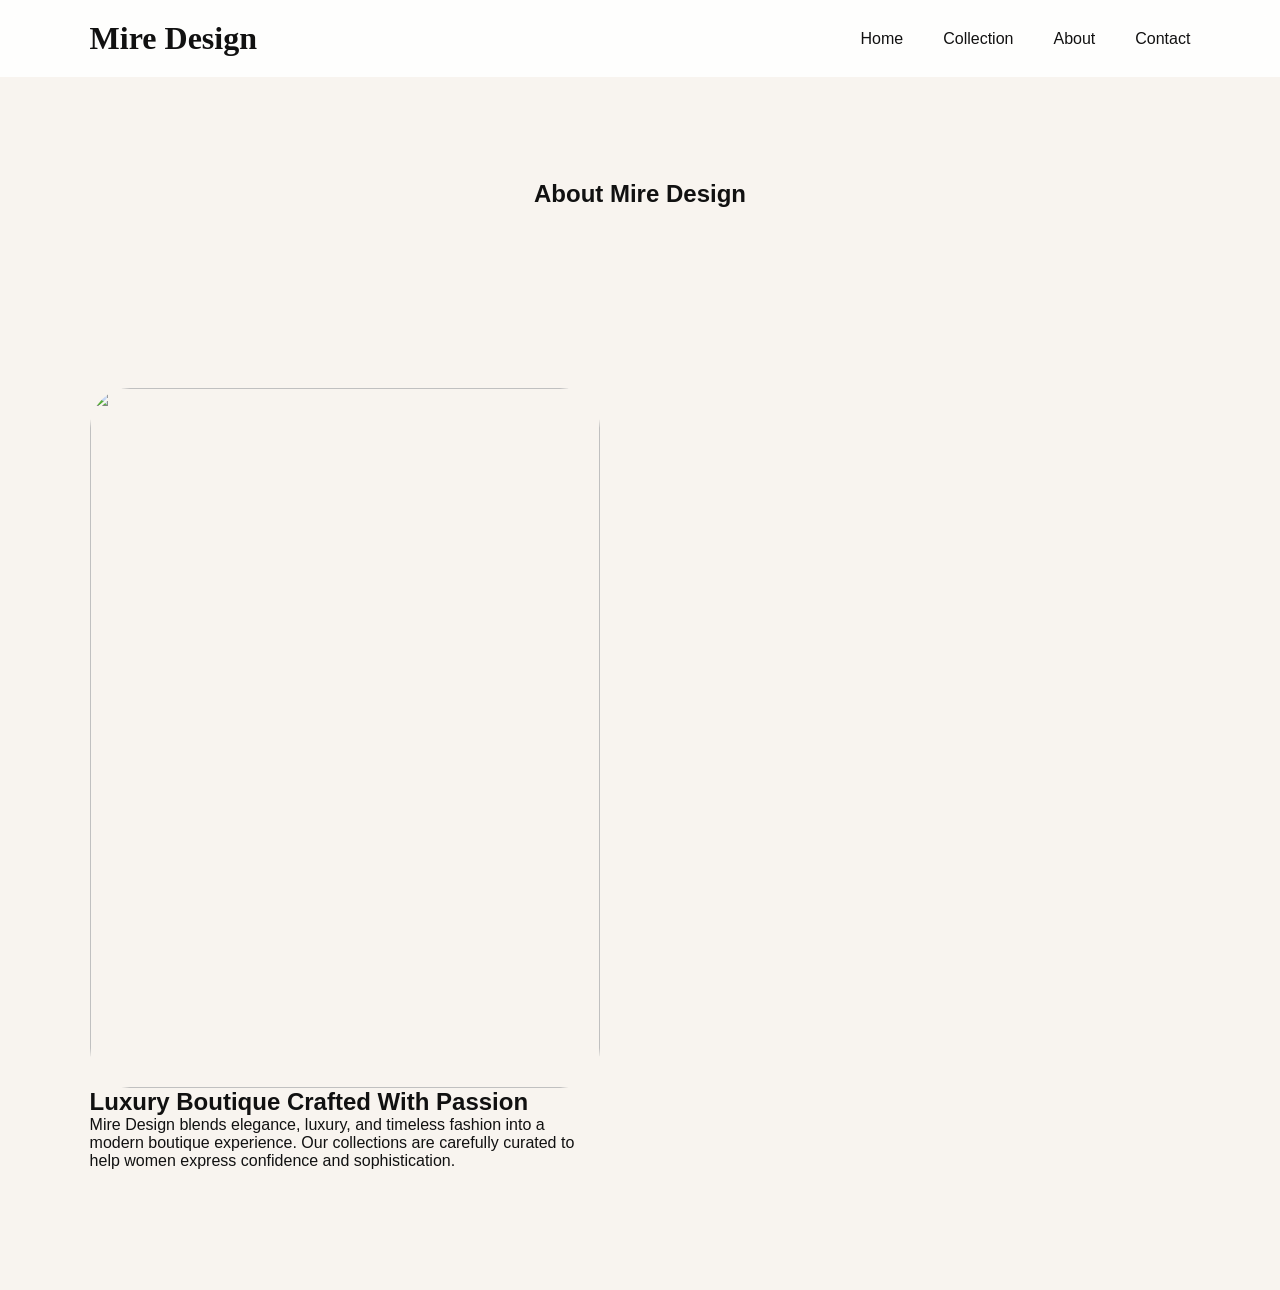
==== about.html @ c3a44b8a "Initial Mire Design website" ====
<!DOCTYPE html>
<html lang="en">

<head>

  <meta charset="UTF-8">
  <meta name="viewport" content="width=device-width, initial-scale=1.0">

  <title>Mire Design | About</title>

  <link rel="stylesheet" href="style.css">

</head>

<body>

  <header class="navbar">

    <div class="logo">
      Mire Design
    </div>

    <nav>
      <ul class="nav-links">
        <li><a href="home.html">Home</a></li>
        <li><a href="collection.html">Collection</a></li>
        <li><a href="about.html">About</a></li>
        <li><a href="contact.html">Contact</a></li>
      </ul>
    </nav>

  </header>

  <section class="page-banner">

    <h1>About Mire Design</h1>

  </section>

  <section class="about-section">

    <div class="about-container">

      <div class="about-image">

        <img src="https://images.unsplash.com/photo-1524504388940-b1c1722653e1?q=80&w=1200&auto=format&fit=crop">

      </div>

      <div class="about-text">

        <h2>Luxury Boutique Crafted With Passion</h2>

        <p>
          Mire Design blends elegance, luxury, and timeless fashion into a modern boutique experience.
          Our collections are carefully curated to help women express confidence and sophistication.
        </p>

      </div>

    </div>

  </section>

  <script src="script.js"></script>

</body>
</html>
---- style.css ----
/* =========================
   GLOBAL
========================= */

*{
  margin:0;
  padding:0;
  box-sizing:border-box;
}

html{
  scroll-behavior:smooth;
}

body{
  font-family:'Poppins',sans-serif;
  background:#f8f4ef;
  color:#111;
  overflow-x:hidden;
}

img{
  width:100%;
  display:block;
}

a{
  text-decoration:none;
}

section{
  width:100%;
}

/* =========================
   NAVBAR
========================= */

.navbar{
  width:100%;
  padding:20px 7%;

  display:flex;
  justify-content:space-between;
  align-items:center;

  background:#ffffffda;
  backdrop-filter:blur(10px);

  position:fixed;
  top:0;
  left:0;

  z-index:1000;

  transition:0.4s ease;
}

.logo{
  display:flex;
  align-items:center;
  gap:10px;
  font-size:2rem;
  font-family:'Playfair Display',serif;
  font-weight:700;
}

.logo img{
  width:44px;
  height:44px;
  border-radius:50%;
  object-fit:cover;
  object-position:center top;
}

.logo span{
  font-size:2rem;
  line-height:1;
}

.nav-links{
  display:flex;
  align-items:center;

  gap:40px;

  list-style:none;
}

.nav-links a{
  color:#111;
  font-weight:500;

  transition:0.3s ease;
}

.nav-links a:hover{
  color:#8c6a46;
}

.nav-icons{
  display:flex;
  align-items:center;

  gap:20px;
}

.nav-icons i{
  cursor:pointer;

  transition:0.3s ease;
}

.nav-icons i:hover{
  color:#8c6a46;
  transform:translateY(-3px);
}

/* =========================
   HERO SECTION
========================= */

.hero-section{
  min-height:100vh;

  padding:150px 7% 100px;

  display:grid;
  grid-template-columns:1fr 1fr;

  align-items:center;

  gap:80px;

  background:#f8f4ef;
}

.hero-left{
  max-width:620px;
}

.hero-tag{
  display:inline-block;

  padding:12px 24px;

  background:#fff;

  border-radius:50px;

  font-size:0.9rem;
  font-weight:500;

  margin-bottom:25px;

  box-shadow:0 10px 30px rgba(0,0,0,0.05);
}

.hero-left h1{
  font-size:5.5rem;
  line-height:1.05;

  font-weight:700;

  margin-bottom:25px;
}

.hero-left h1 span{
  color:#8c6a46;
}

.hero-text{
  font-size:1.1rem;
  line-height:1.8;

  color:#555;

  margin-bottom:40px;
}

.hero-buttons{
  display:flex;
  align-items:center;

  gap:20px;

  flex-wrap:wrap;
}

.hero-btn{
  display:inline-flex;
  align-items:center;
  justify-content:center;

  padding:18px 34px;

  border-radius:50px;

  background:#111;
  color:#fff;

  font-weight:500;

  transition:0.4s ease;
}

.hero-btn:hover{
  transform:translateY(-5px);
}

.light-btn{
  background:#fff;
  color:#111;

  box-shadow:0 10px 30px rgba(0,0,0,0.05);
}

.hero-right{
  position:relative;

  display:flex;
  justify-content:center;
  align-items:center;
}

.hero-right img{
  width:100%;
  max-width:650px;

  height:760px;

  object-fit:cover;
  object-position:center top;

  border-radius:40px;

  box-shadow:0 25px 60px rgba(0,0,0,0.12);
}

.hero-floating-card{
  position:absolute;

  left:-40px;
  bottom:40px;

  background:#fff;

  padding:25px 30px;

  border-radius:25px;

  box-shadow:0 20px 50px rgba(0,0,0,0.08);
}

.hero-floating-card h4{
  margin-bottom:8px;

  font-size:1.1rem;
}

.hero-floating-card p{
  color:#666;
}

/* =========================
   FEATURED PRODUCTS
========================= */

.featured-products{
  padding:20px 7% 120px;

  display:grid;
  grid-template-columns:repeat(3,1fr);

  gap:30px;
}

.featured-products .product-card{
  min-height:430px;

  padding:40px;

  border-radius:35px;

  overflow:hidden;

  transition:0.4s ease;

  opacity:1;
  transform:none;
}

.featured-products .product-card:hover{
  transform:translateY(-10px);
}

.featured-products .product-card span{
  color:#666;
}

.featured-products .product-card h2{
  font-size:2rem;

  margin-top:10px;
}

.featured-products .product-card img{
  width:100%;
  height:260px;

  object-fit:cover;
  object-position:center top;

  border-radius:25px;

  margin-top:30px;
}

.pink{
  background:#f6e8e8;
}

.yellow{
  background:#f5f1df;
}

.purple{
  background:#ece9f8;
}

/* =========================
   ABOUT SECTION
========================= */

.about-section{
  padding:120px 7%;

  display:grid;
  grid-template-columns:1fr 1fr;

  align-items:center;

  gap:80px;
}

.about-image img{
  width:100%;
  height:700px;

  object-fit:cover;
  object-position:center top;

  border-radius:40px;
}

.about-content span{
  color:#8c6a46;
  font-weight:600;
}

.about-content h2{
  font-size:4rem;
  line-height:1.1;

  margin:20px 0;
}

.about-content p{
  color:#666;

  line-height:1.9;

  margin-bottom:35px;
}

.about-content a{
  display:inline-flex;
  align-items:center;
  justify-content:center;

  padding:18px 34px;

  border-radius:50px;

  background:#111;
  color:#fff;

  transition:0.4s ease;
}

.about-content a:hover{
  transform:translateY(-5px);
}

/* =========================
   SECTION TITLE
========================= */

.section-title{
  text-align:center;

  margin-bottom:60px;
}

.section-title span{
  color:#8c6a46;
  font-weight:600;
}

.section-title h2{
  font-size:4rem;

  margin-top:15px;
}

/* =========================
   NEW ARRIVALS
========================= */

.new-arrivals{
  padding:120px 7%;
}

.arrival-grid{
  display:grid;
  grid-template-columns:repeat(3,1fr);

  gap:35px;
}

.arrival-card{
  background:#fff;

  border-radius:35px;

  overflow:hidden;

  transition:0.4s ease;

  box-shadow:0 10px 30px rgba(0,0,0,0.05);
}

.arrival-card:hover{
  transform:translateY(-10px);
}

.arrival-card img{
  width:100%;
  height:420px;

  object-fit:cover;
  object-position:center top;
}

.arrival-content{
  padding:30px;
}

.arrival-content h3{
  font-size:1.6rem;
}

.arrival-content p{
  margin:12px 0 25px;

  color:#666;
}

.arrival-content button{
  padding:15px 28px;

  border:none;
  border-radius:50px;

  background:#111;
  color:#fff;

  cursor:pointer;

  transition:0.3s ease;
}

.arrival-content button:hover{
  transform:translateY(-4px);
}

/* =========================
   LOOKBOOK
========================= */

.lookbook{
  padding:120px 7%;
}

.lookbook-grid{
  display:grid;
  grid-template-columns:repeat(4,1fr);

  gap:25px;
}

.lookbook-grid img{
  width:100%;
  height:450px;

  object-fit:cover;
  object-position:center top;

  border-radius:30px;

  transition:0.4s ease;
}

.lookbook-grid img:hover{
  transform:scale(1.03);
}

/* =========================
   SERVICES
========================= */

.services{
  padding:120px 7%;

  display:grid;
  grid-template-columns:repeat(3,1fr);

  gap:30px;
}

.service-box{
  background:#fff;

  padding:50px 35px;

  border-radius:30px;

  text-align:center;

  transition:0.4s ease;
}

.service-box:hover{
  transform:translateY(-10px);
}

.service-box i{
  font-size:2.5rem;

  margin-bottom:20px;

  color:#8c6a46;
}

.service-box h3{
  margin-bottom:12px;
}

.service-box p{
  color:#666;
}

/* =========================
   TESTIMONIALS
========================= */

.testimonials{
  padding:120px 7%;

  display:grid;
  grid-template-columns:repeat(3,1fr);

  gap:30px;
}

.testimonial-card{
  background:#fff;

  padding:40px;

  border-radius:30px;

  box-shadow:0 10px 30px rgba(0,0,0,0.05);
}

.testimonial-card p{
  line-height:1.8;

  color:#555;

  margin-bottom:20px;
}

/* =========================
   NEWSLETTER
========================= */

.newsletter{
  padding:120px 7%;

  background:#111;
  color:#fff;

  text-align:center;
}

.newsletter h2{
  font-size:4rem;
}

.newsletter p{
  margin-top:20px;

  color:#ddd;
}

.newsletter-form{
  margin-top:40px;

  display:flex;
  justify-content:center;
  align-items:center;

  flex-wrap:wrap;

  gap:15px;
}

.newsletter-form input{
  width:360px;
  max-width:100%;

  padding:18px 24px;

  border:none;
  border-radius:50px;

  outline:none;
}

.newsletter-form button{
  padding:18px 34px;

  border:none;
  border-radius:50px;

  background:#8c6a46;
  color:#fff;

  cursor:pointer;

  transition:0.3s ease;
}

.newsletter-form button:hover{
  transform:translateY(-4px);
}

/* =========================
   FAQ SECTION
========================= */

.faq-section{
  width:100%;

  padding:120px 7%;

  background:#020b0b;

  overflow:hidden;
}

.faq-heading{
  text-align:center;

  margin-bottom:70px;
}

.faq-heading span{
  display:block;

  color:#ffffff;

  font-size:1rem;
  font-weight:600;

  text-transform:uppercase;

  letter-spacing:1px;

  margin-bottom:15px;
}

.faq-heading h2{
  font-size:7rem;

  line-height:1;

  color:#00d26a;

  font-style:italic;

  font-weight:700;
}

.faq-container{
  width:100%;
  max-width:1650px;

  margin:auto;
}

.faq-item{
  width:100%;

  background:rgba(0,255,120,0.03);

  border:1px solid rgba(0,255,120,0.08);

  margin-bottom:16px;

  overflow:hidden;

  transition:0.4s ease;
}

.faq-item.active{
  background:rgba(0,255,120,0.06);

  border-color:rgba(0,255,120,0.2);
}

.faq-question{
  width:100%;

  background:none;
  border:none;

  padding:34px 28px;

  display:flex;
  justify-content:space-between;
  align-items:center;

  gap:25px;

  cursor:pointer;

  text-align:left;
}

.faq-question span{
  flex:1;

  color:#ffffff;

  font-size:1.45rem;
  font-weight:500;

  line-height:1.6;
}

.faq-item.active .faq-question span{
  color:#00d26a;
}

.faq-icon{
  width:58px;
  height:58px;

  min-width:58px;

  border-radius:50%;

  background:#ffffff;

  color:#111111;

  display:flex;
  justify-content:center;
  align-items:center;

  transition:0.3s ease;
}

.faq-item.active .faq-icon{
  background:#00d26a;
}

.faq-icon i{
  font-size:1.2rem;
}

.faq-answer{
  max-height:0;

  overflow:hidden;

  transition:max-height 0.5s ease;
}

.faq-item.active .faq-answer{
  max-height:400px;
}

.faq-answer p{
  padding:0 28px 35px;

  color:#ffffff;

  font-size:1.2rem;

  line-height:2;

  max-width:1450px;
}

/* =========================
   HOVER EFFECT
========================= */

.faq-item:hover{
  border-color:rgba(0,255,120,0.25);
}

/* =========================
   FOOTER
========================= */

.footer{
  padding:50px 7%;

  background:#fff;

  display:flex;
  justify-content:space-between;
  align-items:center;

  flex-wrap:wrap;

  gap:30px;
}

.footer-logo{
  font-size:2rem;
  font-family:'Playfair Display',serif;
  font-weight:700;
}

.footer-links{
  display:flex;
  gap:25px;

  flex-wrap:wrap;
}

.footer-links a{
  color:#111;

  transition:0.3s ease;
}

.footer-links a:hover{
  color:#8c6a46;
}

.footer-social{
  display:flex;
  gap:18px;

  font-size:1.2rem;
}

.footer-social i{
  cursor:pointer;

  transition:0.3s ease;
}

.footer-social i:hover{
  color:#8c6a46;
  transform:translateY(-3px);
}

/* =========================
   COLLECTION PAGE
========================= */

.collection-hero{
  min-height:86vh;
  padding:180px 7% 110px;
  position:relative;
  background:url("assets/images/9.jpeg") center/cover no-repeat;
  display:flex;
  align-items:center;
}

.collection-overlay,
.banner-overlay{
  position:absolute;
  inset:0;
  background:linear-gradient(to right, rgba(0,0,0,0.6), rgba(0,0,0,0.25));
}

.collection-content,
.luxury-banner-content{
  position:relative;
  color:#fff;
  max-width:700px;
}

.collection-tag{
  display:inline-block;
  background:rgba(255,255,255,0.16);
  border:1px solid rgba(255,255,255,0.35);
  padding:10px 18px;
  border-radius:999px;
  margin-bottom:22px;
}

.collection-content h1{
  font-size:4.2rem;
  line-height:1.1;
  margin-bottom:16px;
}

.collection-content p{
  font-size:1.1rem;
  line-height:1.8;
  margin-bottom:28px;
}

.collection-buttons{
  display:flex;
  gap:14px;
  flex-wrap:wrap;
}

.collection-btn{
  background:#111;
  color:#fff;
  padding:14px 24px;
  border-radius:999px;
}

.shop-toolbar{
  padding:34px 7% 20px;
  display:flex;
  justify-content:space-between;
  gap:16px;
  flex-wrap:wrap;
}

.search-box{
  display:flex;
  align-items:center;
  gap:10px;
  background:#fff;
  border-radius:999px;
  padding:12px 18px;
  min-width:320px;
}

.search-box input,
.toolbar-right select{
  border:none;
  outline:none;
  background:transparent;
  font-size:0.95rem;
}

.toolbar-right select{
  background:#fff;
  border-radius:999px;
  padding:12px 18px;
}

.featured-categories,
.trending-grid,
.stats-section,
.instagram-grid{
  padding:30px 7% 80px;
  display:grid;
  gap:24px;
}

.featured-categories{
  grid-template-columns:repeat(3,1fr);
}

.category-card{
  position:relative;
  overflow:hidden;
  border-radius:26px;
  min-height:380px;
}

.category-card img{
  height:100%;
  object-fit:cover;
  object-position:center top;
}

.category-content{
  position:absolute;
  left:20px;
  bottom:20px;
  color:#fff;
}

.trending-products,
.lookbook-section,
.brand-story{
  padding:80px 7%;
}

.trending-grid{
  padding:0;
  grid-template-columns:repeat(3,1fr);
}

.trend-card{
  background:#fff;
  border-radius:26px;
  overflow:hidden;
}

.trend-image{
  position:relative;
}

.trend-image img{
  height:380px;
  object-fit:cover;
  object-position:center top;
}

.sale-badge{
  position:absolute;
  top:14px;
  left:14px;
  background:#111;
  color:#fff;
  border-radius:999px;
  padding:7px 12px;
  font-size:0.85rem;
}

.trend-content{
  padding:20px;
}

.trend-content p{
  margin:10px 0 16px;
  color:#555;
}

.trend-content button{
  padding:11px 16px;
  border:none;
  border-radius:999px;
  background:#111;
  color:#fff;
}

.luxury-banner{
  margin:20px 7% 0;
  border-radius:28px;
  overflow:hidden;
  position:relative;
  background:url("assets/images/6.jpeg") center/cover no-repeat;
  min-height:360px;
  display:flex;
  align-items:center;
  padding:60px;
}

.luxury-banner-content a,
.story-content a{
  display:inline-flex;
  margin-top:20px;
  background:#111;
  color:#fff;
  padding:12px 22px;
  border-radius:999px;
}

.brand-story{
  display:grid;
  grid-template-columns:1fr 1fr;
  gap:40px;
  align-items:center;
}

.story-image img{
  border-radius:26px;
  height:520px;
  object-fit:cover;
  object-position:center top;
}

.story-content p{
  color:#555;
  margin-top:14px;
  line-height:1.8;
}

.stats-section{
  grid-template-columns:repeat(4,1fr);
}

.stat-box{
  background:#fff;
  border-radius:18px;
  padding:26px;
  text-align:center;
}

.instagram-grid{
  grid-template-columns:repeat(3,1fr);
}

.instagram-grid img{
  height:280px;
  object-fit:cover;
  object-position:center top;
  border-radius:20px;
}

.page-banner{
  padding:180px 7% 60px;
  text-align:center;
}

.contact-section{
  padding:20px 7% 80px;
}

.contact-form{
  max-width:680px;
  margin:0 auto;
  display:grid;
  gap:14px;
}

.contact-form input,
.contact-form textarea{
  width:100%;
  border:1px solid #ddd;
  border-radius:14px;
  padding:14px 16px;
  font:inherit;
}

.contact-form button{
  width:max-content;
  border:none;
  border-radius:999px;
  padding:12px 22px;
  background:#111;
  color:#fff;
}

@media(max-width:992px){

  .faq-heading h2{
    font-size:5rem;
  }

  .faq-question span{
    font-size:1.15rem;
  }

}

/* =========================
   MOBILE
========================= */

@media(max-width:1100px){

  .hero-section,
  .about-section,
  .brand-story{
    grid-template-columns:1fr;
  }

  .featured-products,
  .arrival-grid,
  .services,
  .testimonials,
  .featured-categories,
  .trending-grid,
  .stats-section{
    grid-template-columns:1fr 1fr;
  }

  .lookbook-grid{
    grid-template-columns:1fr 1fr;
  }

  .hero-left h1{
    font-size:4.5rem;
  }

}

@media(max-width:768px){

  .faq-section{
    padding:90px 5%;
  }

  .faq-heading{
    margin-bottom:50px;
  }

  .faq-heading h2{
    font-size:3.5rem;
  }

  .faq-question{
    padding:24px 18px;
  }

  .faq-question span{
    font-size:1rem;

    line-height:1.5;
  }

  .faq-icon{
    width:44px;
    height:44px;

    min-width:44px;
  }

  .faq-answer p{
    padding:0 18px 24px;

    font-size:0.95rem;

    line-height:1.8;
  }


  .navbar{
    flex-direction:column;

    gap:18px;

    padding:20px 5%;
  }

  .nav-links{
    flex-wrap:wrap;
    justify-content:center;

    gap:20px;
  }

  .hero-section{
    padding:200px 5% 100px;
  }

  .hero-left h1{
    font-size:3rem;
  }

  .hero-right img{
    height:500px;
  }

  .hero-floating-card{
    left:20px;
    bottom:20px;
  }

  .featured-products,
  .arrival-grid,
  .lookbook-grid,
  .services,
  .testimonials,
  .featured-categories,
  .trending-grid,
  .stats-section,
  .instagram-grid{
    grid-template-columns:1fr;
  }

  .collection-hero{
    padding:170px 5% 100px;
  }

  .collection-content h1{
    font-size:2.8rem;
  }

  .luxury-banner{
    margin:20px 5% 0;
    padding:36px 28px;
  }

  .about-content h2,
  .section-title h2,
  .newsletter h2{
    font-size:2.7rem;
  }

  .about-image img{
    height:500px;
  }

  .footer{
    flex-direction:column;

    text-align:center;
  }

}
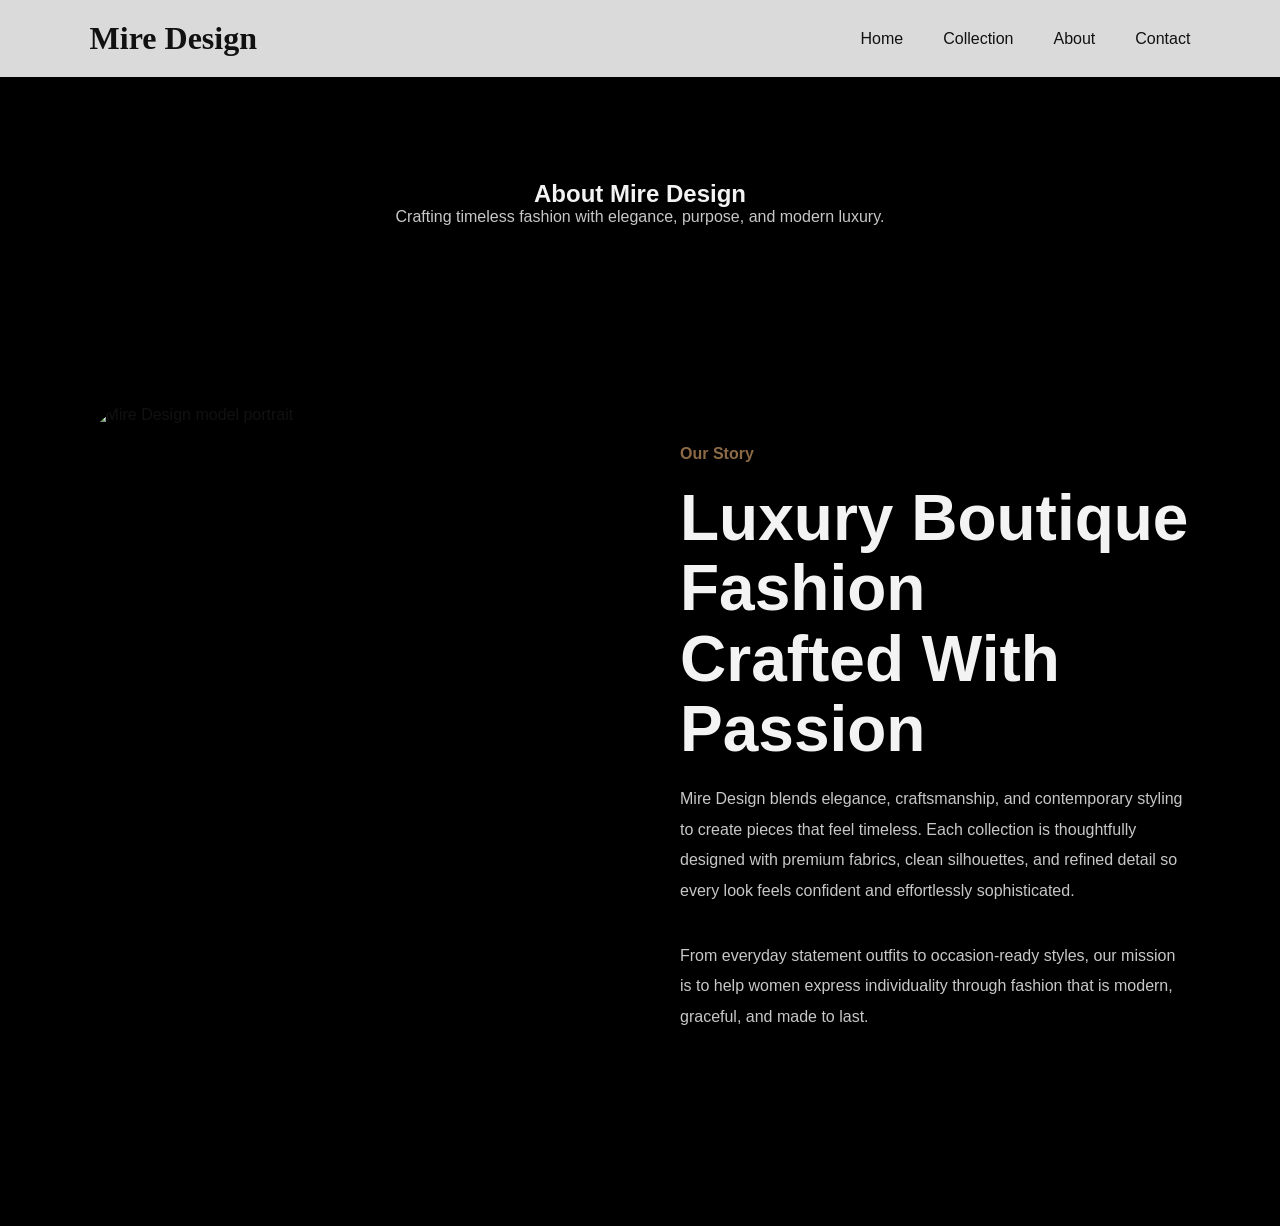
==== commit 9fdef29f: "Update about.html" ====
--- a/about.html
+++ b/about.html
@@ -22,10 +22,10 @@
 
     <nav>
       <ul class="nav-links">
-        <li><a href="home.html">Home</a></li>
-        <li><a href="collection.html">Collection</a></li>
-        <li><a href="about.html">About</a></li>
-        <li><a href="contact.html">Contact</a></li>
+        <li><a href="/">Home</a></li>
+        <li><a href="/collection.html">Collection</a></li>
+        <li><a href="/about.html">About</a></li>
+        <li><a href="/contact.html">Contact</a></li>
       </ul>
     </nav>
 
@@ -34,29 +34,38 @@
   <section class="page-banner">
 
     <h1>About Mire Design</h1>
+    <p>Crafting timeless fashion with elegance, purpose, and modern luxury.</p>
 
   </section>
 
   <section class="about-section">
 
-    <div class="about-container">
+    <div class="about-image">
 
-      <div class="about-image">
+      <img src="https://images.unsplash.com/photo-1524504388940-b1c1722653e1?q=80&w=1200&auto=format&fit=crop" alt="Mire Design model portrait">
 
-        <img src="https://images.unsplash.com/photo-1524504388940-b1c1722653e1?q=80&w=1200&auto=format&fit=crop">
+    </div>
 
-      </div>
+    <div class="about-content">
 
-      <div class="about-text">
+      <span>Our Story</span>
 
-        <h2>Luxury Boutique Crafted With Passion</h2>
+      <h2>
+        Luxury Boutique Fashion <br>
+        Crafted With Passion
+      </h2>
 
-        <p>
-          Mire Design blends elegance, luxury, and timeless fashion into a modern boutique experience.
-          Our collections are carefully curated to help women express confidence and sophistication.
-        </p>
+      <p>
+        Mire Design blends elegance, craftsmanship, and contemporary styling to create
+        pieces that feel timeless. Each collection is thoughtfully designed with premium
+        fabrics, clean silhouettes, and refined detail so every look feels confident and
+        effortlessly sophisticated.
+      </p>
 
-      </div>
+      <p>
+        From everyday statement outfits to occasion-ready styles, our mission is to help
+        women express individuality through fashion that is modern, graceful, and made to last.
+      </p>
 
     </div>
 
@@ -65,4 +74,4 @@
   <script src="script.js"></script>
 
 </body>
-</html>+</html>
--- a/style.css
+++ b/style.css
@@ -14,7 +14,7 @@
 
 body{
   font-family:'Poppins',sans-serif;
-  background:#f8f4ef;
+  background:#000;
   color:#111;
   overflow-x:hidden;
 }
@@ -132,7 +132,7 @@
 
   gap:80px;
 
-  background:#f8f4ef;
+  background:#000;
 }
 
 .hero-left{
@@ -161,6 +161,7 @@
   line-height:1.05;
 
   font-weight:700;
+  color:#f3f3f3;
 
   margin-bottom:25px;
 }
@@ -173,7 +174,7 @@
   font-size:1.1rem;
   line-height:1.8;
 
-  color:#555;
+  color:#bdbdbd;
 
   margin-bottom:40px;
 }
@@ -361,12 +362,13 @@
 .about-content h2{
   font-size:4rem;
   line-height:1.1;
+  color:#f3f3f3;
 
   margin:20px 0;
 }
 
 .about-content p{
-  color:#666;
+  color:#c7c7c7;
 
   line-height:1.9;
 
@@ -409,6 +411,7 @@
 
 .section-title h2{
   font-size:4rem;
+  color:#f3f3f3;
 
   margin-top:15px;
 }
@@ -1100,7 +1103,7 @@
 }
 
 .story-content p{
-  color:#555;
+  color:#c7c7c7;
   margin-top:14px;
   line-height:1.8;
 }
@@ -1130,6 +1133,14 @@
 .page-banner{
   padding:180px 7% 60px;
   text-align:center;
+}
+
+.page-banner h1{
+  color:#f3f3f3;
+}
+
+.page-banner p{
+  color:#c7c7c7;
 }
 
 .contact-section{
@@ -1320,4 +1331,3 @@
 
 }
 
-
